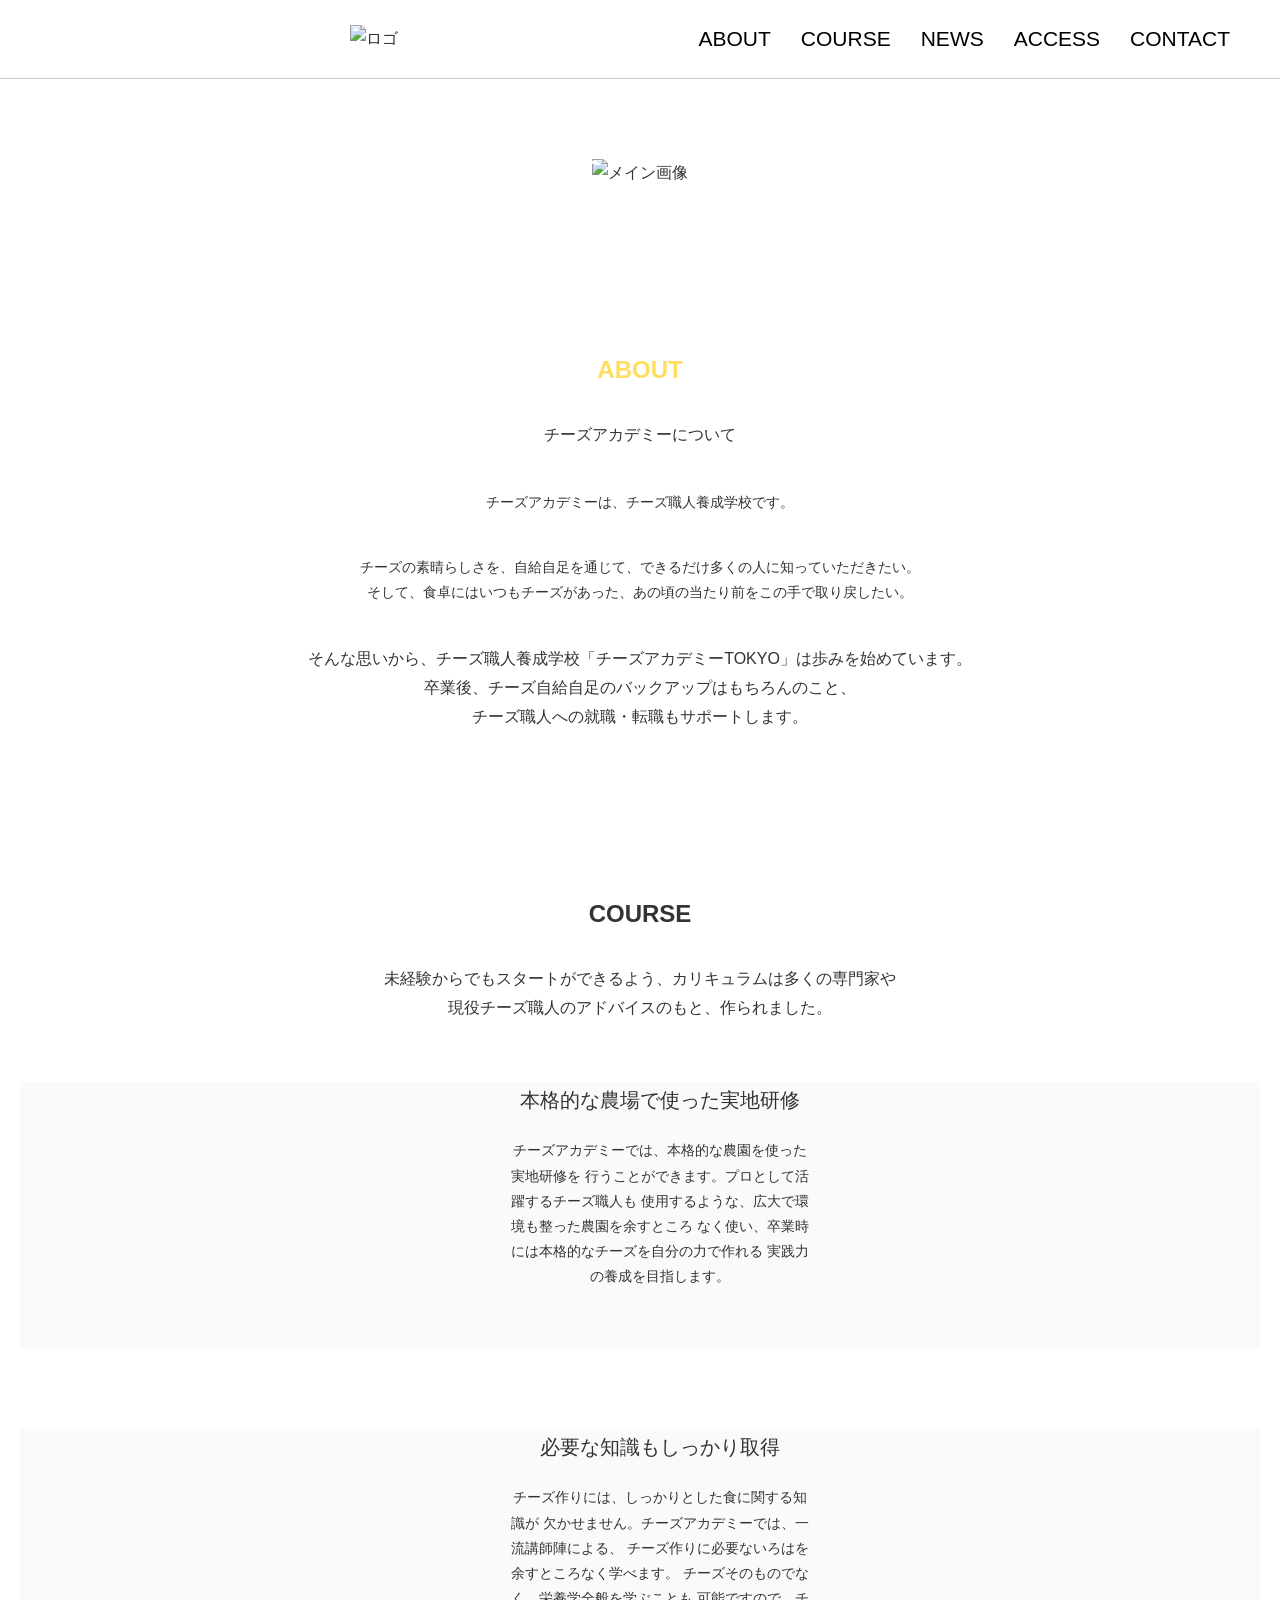
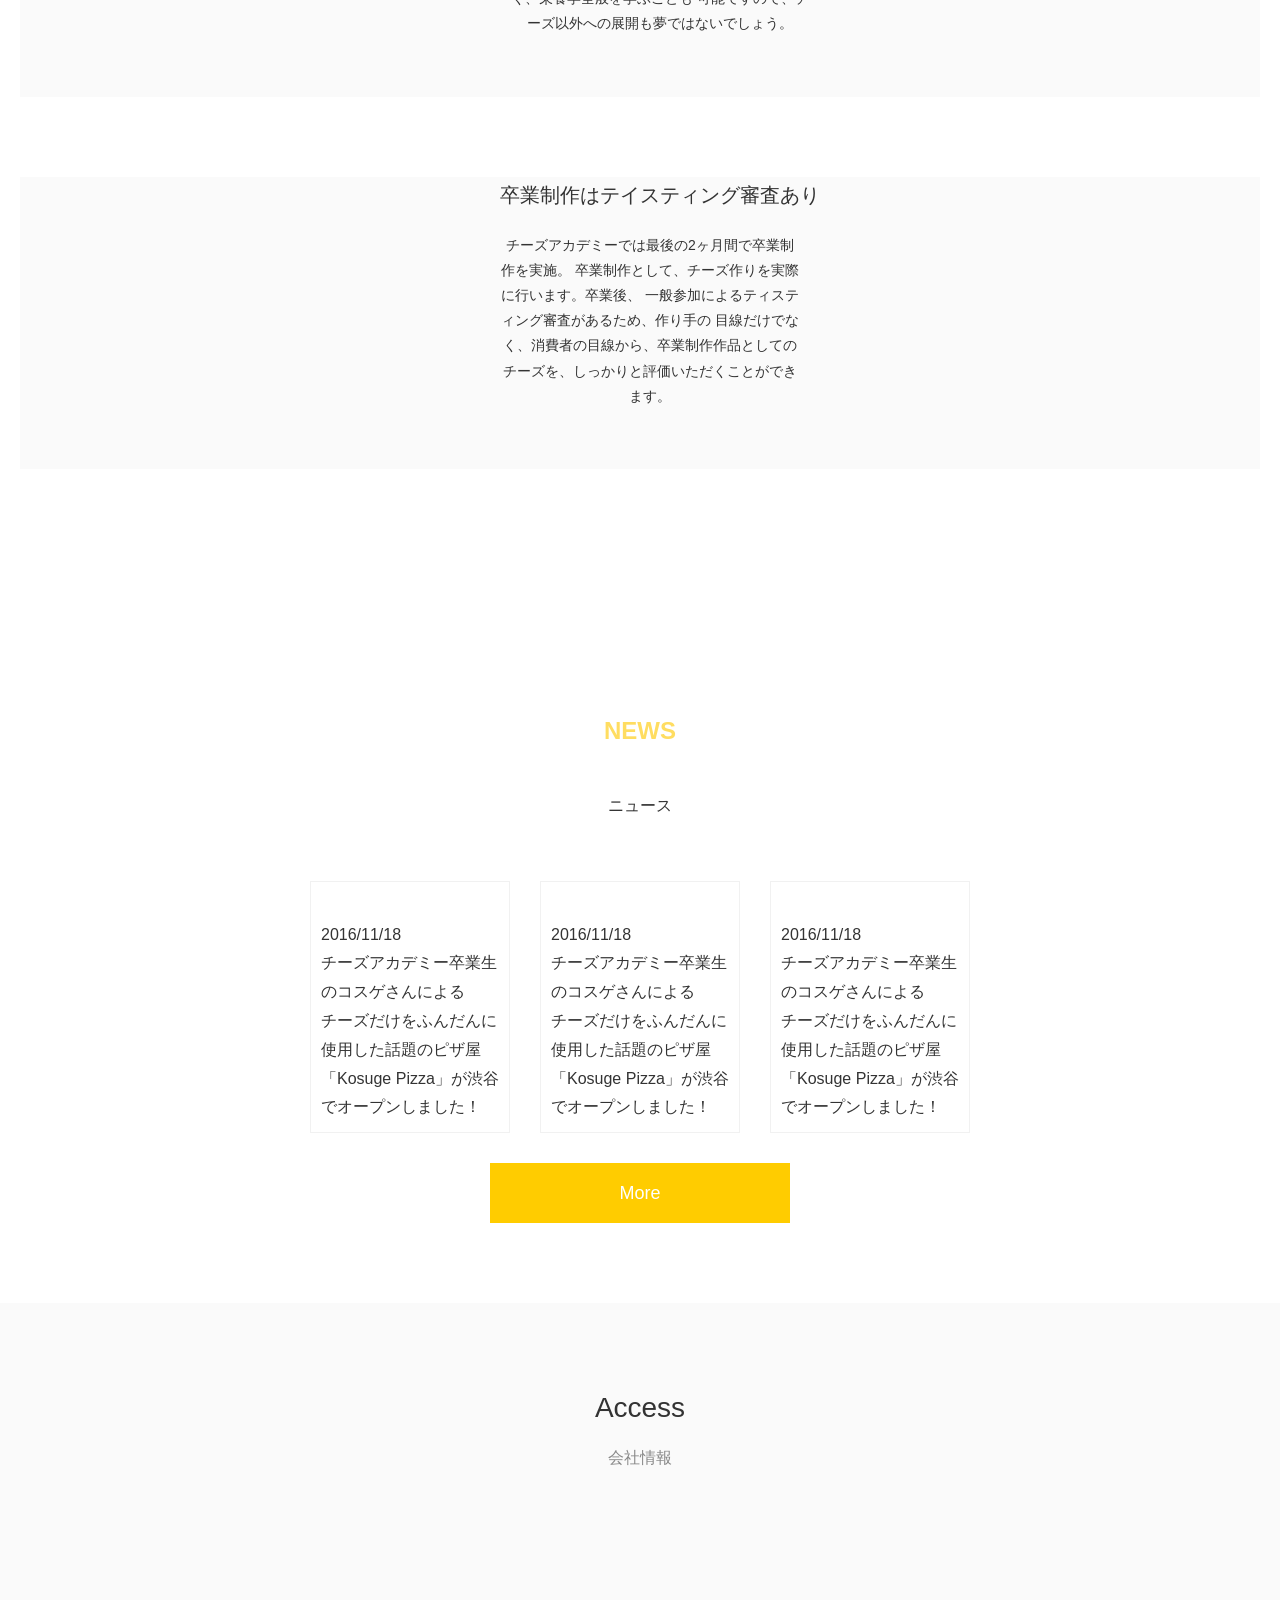
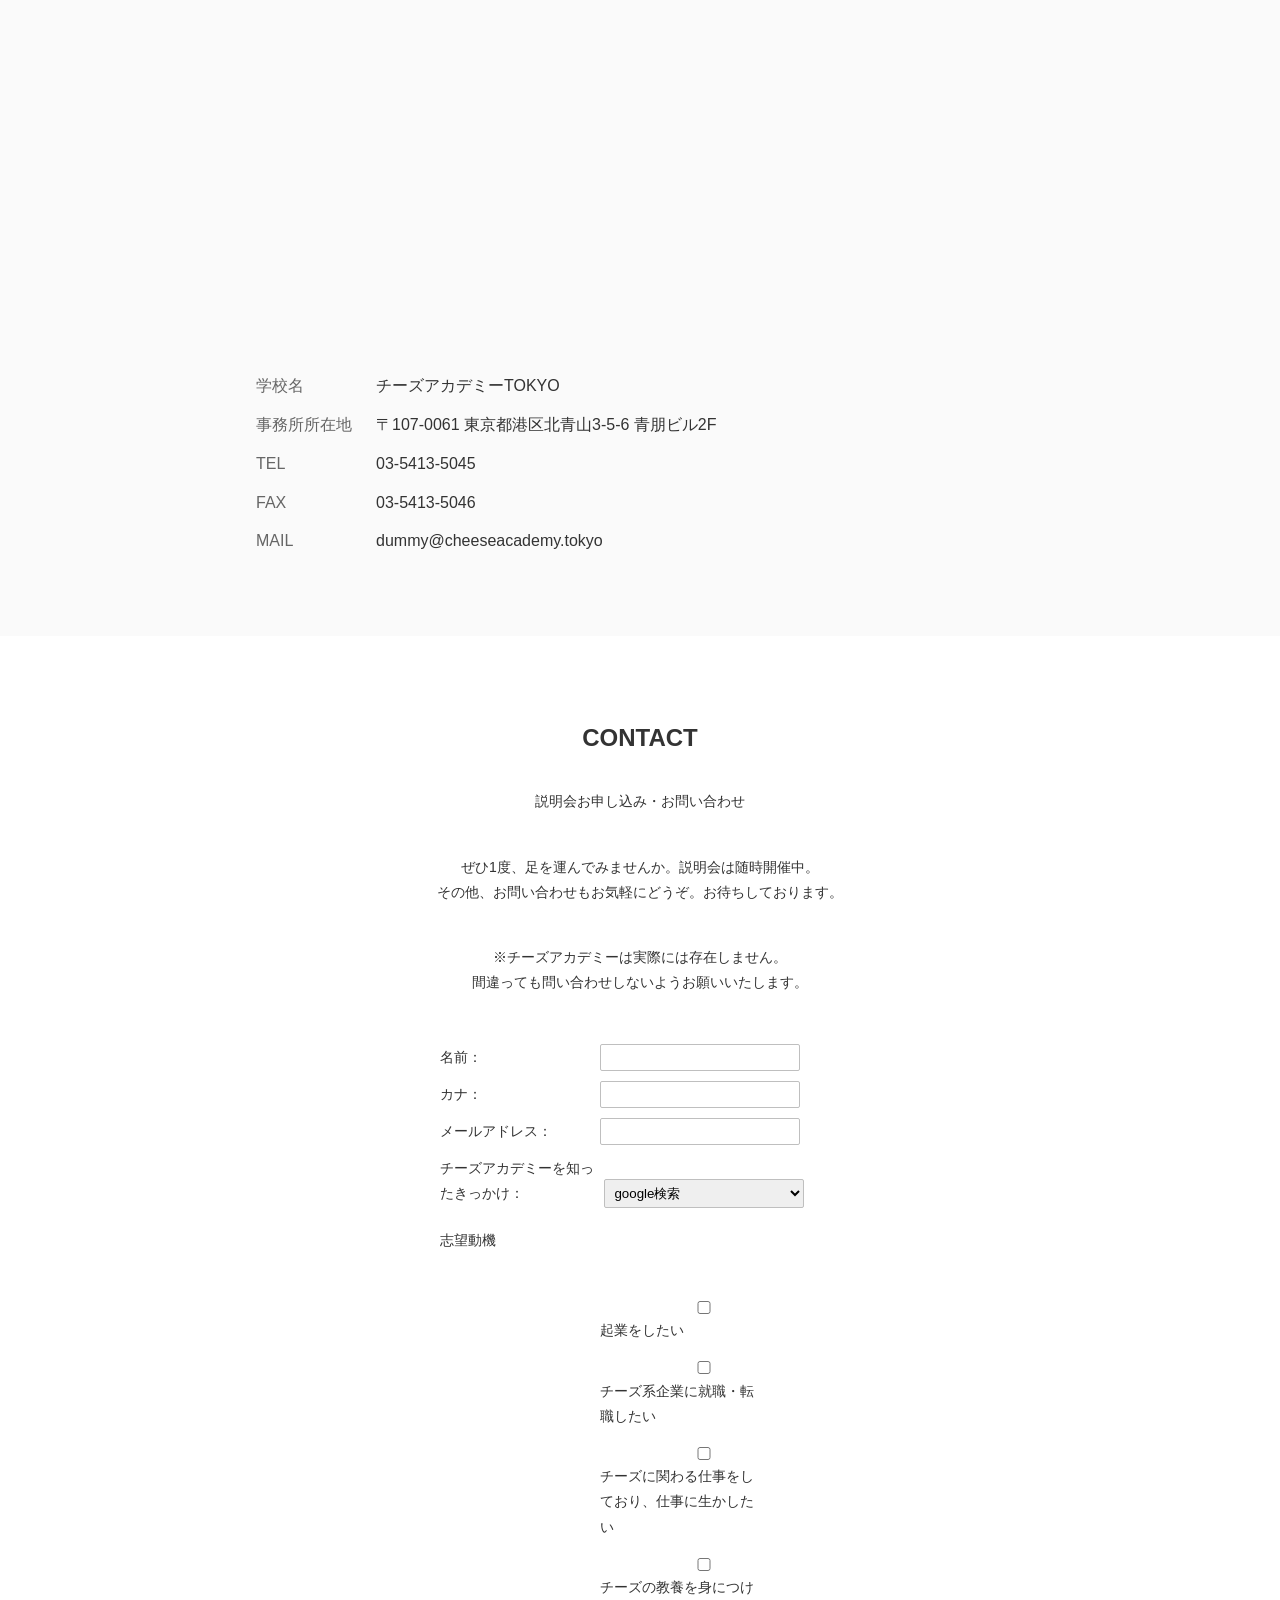
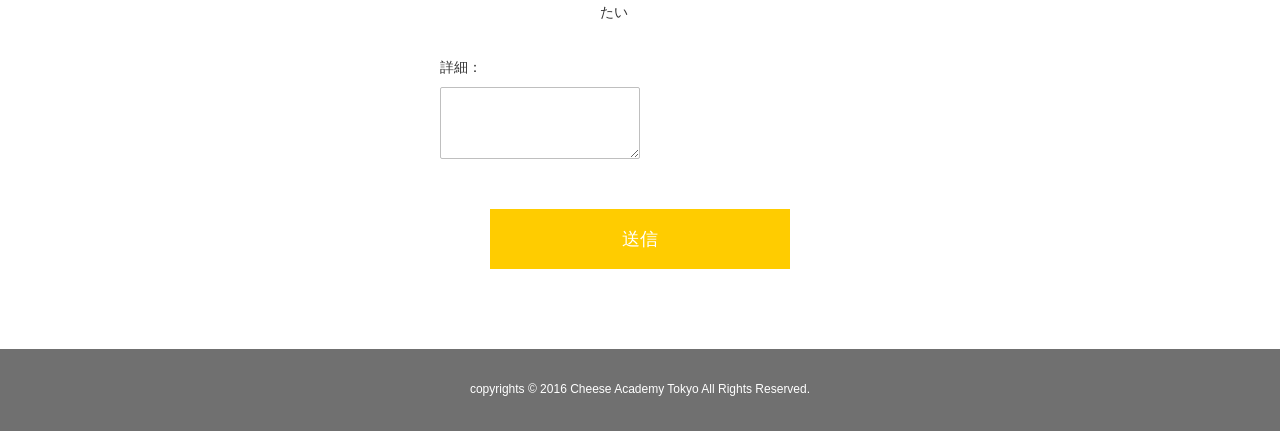
==== index.html @ f81d793a "upload file" ====
<!DOCTYPE html>
<html lang="ja">
<!-- 最初の設定は終わっています　必要な方は触ってください -->

<head>
  <meta charset="UTF-8">
  <meta name="viewport" content="width=device-width, initial-scale=1.0">
  <meta http-equiv="X-UA-Compatible" content="ie=edge">
  <title>チーズアカデミー</title>
  <link rel="stylesheet" href="css/reset.css">
  <link rel="stylesheet" href="css/style.css">
</head>
<!-- 最初の設定は終わっています　必要な方は触ってください -->

<body>
  <!-- この中に記述していく -->
  <!-- ここから下にコードを書く -->

  <!-- Header -->
  <header>
    <div class="logo"></div>
    <img src="/kadai00-cheese-academy-main/html_name_00/img/header_logo.png" alt="ロゴ">
    <nav>
      <ul>
        <li><a href="#">ABOUT</a></li>
        <li><a href="#">COURSE</a></li>
        <li><a href="#">NEWS</a></li>
        <li><a href="#">ACCESS</a></li>
        <li><a href="#">CONTACT</a></li>
      </ul>
    </nav>
  </header>

  <!-- Main Visual -->
  <section class="main-visual">
    <img src="/kadai00-cheese-academy-main/html_name_00/img/mainbg.png" alt="メイン画像">
    <div class="main-text">
      <h1>セカイを変えるチーズを作ろう</h1>
      <p>チーズ職人養成学校「チーズアカデミーTOKYO」</p>
    </div>
  </section>

  <!-- ABOUT -->
  <section class="about">
    <h2>ABOUT</h2>
    <p class="subtitle">チーズアカデミーについて</p>
    <p class="text">
      チーズアカデミーは、チーズ職人養成学校です。</p>

    <p class="text2">チーズの素晴らしさを、自給自足を通じて、できるだけ多くの人に知っていただきたい。<br>
      そして、食卓にはいつもチーズがあった、あの頃の当たり前をこの手で取り戻したい。</p>

    <p class="text3">そんな思いから、チーズ職人養成学校「チーズアカデミーTOKYO」は歩みを始めています。</p>
    <p class="text4">卒業後、チーズ自給自足のバックアップはもちろんのこと、<br>
      チーズ職人への就職・転職もサポートします。
    </p>
    <div class="about-images">
      <img src="/kadai00-cheese-academy-main/html_name_00/img/about_images.png" alt="">
      <img src="kadai00-cheese-academy-main/html_name_00/img/about_03.jpg" alt="">
      <img src="kadai00-cheese-academy-main/html_name_00/img/about_02.jpg" alt="">
      <img src="kadai00-cheese-academy-main/html_name_00/img/about_01.jpg" alt="">
    </div>
  </section>

  <!-- COURSE -->
  <section class="course">
    <h2>COURSE</h2>
    <p>未経験からでもスタートができるよう、カリキュラムは多くの専門家や<br>
      現役チーズ職人のアドバイスのもと、作られました。</p>
    <div class="course-item">
      <img src="/kadai00-cheese-academy-main/html_name_00/img/course_01.jpg" alt="">
      <div>
        <h3>本格的な農場で使った実地研修</h3>
        <p>チーズアカデミーでは、本格的な農園を使った実地研修を
          行うことができます。プロとして活躍するチーズ職人も
          使用するような、広大で環境も整った農園を余すところ
          なく使い、卒業時には本格的なチーズを自分の力で作れる
          実践力の養成を目指します。</p>
      </div>
    </div>

    <div class="course-item">
      <img src="/kadai00-cheese-academy-main/html_name_00/img/course_02.jpg" alt="">
      <div>
        <h3>必要な知識もしっかり取得</h3>
        <p>チーズ作りには、しっかりとした食に関する知識が
          欠かせません。チーズアカデミーでは、一流講師陣による、
          チーズ作りに必要ないろはを余すところなく学べます。
          チーズそのものでなく、栄養学全般を学ぶことも
          可能ですので、チーズ以外への展開も夢ではないでしょう。
        </p>
      </div>
    </div>

    <div class="course-item">
      <img src="/kadai00-cheese-academy-main/html_name_00/img/course_03.jpg" alt="">
      <div>
        <h3>卒業制作はテイスティング審査あり</h3>
        <p>チーズアカデミーでは最後の2ヶ月間で卒業制作を実施。
          卒業制作として、チーズ作りを実際に行います。卒業後、
          一般参加によるティスティング審査があるため、作り手の
          目線だけでなく、消費者の目線から、卒業制作作品としての
          チーズを、しっかりと評価いただくことができます。
        </p>
      </div>
    </div>
  </section>

  <!-- NEWS -->
  <section class="news">
    <h2>NEWS</h2>
    <h3>ニュース</h3>
    <div class="news-list">
      <div class="news-item">
        <img src="/kadai00-cheese-academy-main/html_name_00/img/news_img.jpg" alt="">
        <p>2016/11/18<br>チーズアカデミー卒業生のコスゲさんによる<br>
          チーズだけをふんだんに使用した話題のピザ屋
          「Kosuge Pizza」が渋谷でオープンしました！</p>
      </div>
      <div class="news-item">
        <img src="/kadai00-cheese-academy-main/html_name_00/img/news_img.jpg" alt="">
        <p>2016/11/18<br>チーズアカデミー卒業生のコスゲさんによる<br>
          チーズだけをふんだんに使用した話題のピザ屋
          「Kosuge Pizza」が渋谷でオープンしました！</p>
      </div>
      <div class="news-item">
        <img src="/kadai00-cheese-academy-main/html_name_00/img/news_img.jpg" alt="">
        <p>2016/11/18<br>チーズアカデミー卒業生のコスゲさんによる<br>
          チーズだけをふんだんに使用した話題のピザ屋
          「Kosuge Pizza」が渋谷でオープンしました！</p>
      </div>
    </div>
    <button class="more-btn">More</button>
  </section>

  <!-- ACCESS -->
  <section class="access">
    <h2>Access</h2>
    <h3>会社情報</h3>
    <iframe
      src="https://www.google.com/maps/embed?pb=!1m18!1m12!1m3!1d3241.394608763863!2d139.7140363!3d35.6672844!2m3!1f0!2f0!3f0!3m2!1i1024!2i768!4f13.1!3m3!1m2!1s0x60188c9faa249f2b%3A0x3563e92b2a0598d3!2z44CSMTA3LTAwNjEg5p2x5Lqs6YO95riv5Yy65YyX6Z2S5bGx77yT5LiB55uu77yV4oiS77yW!5e0!3m2!1sja!2sjp!4v1762820536633!5m2!1sja!2sjp"
      width="600" height="450" style="border:0;" allowfullscreen="" loading="lazy"
      referrerpolicy="no-referrer-when-downgrade"></iframe>
    <div class="access-info">
      <dl>
        <dt>学校名</dt>
        <dd>チーズアカデミーTOKYO</dd>

        <dt>事務所所在地</dt>
        <dd>〒107-0061 東京都港区北青山3-5-6 青朋ビル2F</dd>

        <dt>TEL</dt>
        <dd>03-5413-5045</dd>

        <dt>FAX</dt>
        <dd>03-5413-5046</dd>

        <dt>MAIL</dt>
        <dd>dummy@cheeseacademy.tokyo</dd>
      </dl>
    </div>
  </section>

  <!-- CONTACT -->
  <section class="contact">
    <h2>CONTACT</h2>
    <p>説明会お申し込み・お問い合わせ</p>
    <p>ぜひ1度、足を運んでみませんか。説明会は随時開催中。<br>
      その他、お問い合わせもお気軽にどうぞ。お待ちしております。<br>


    <p>※チーズアカデミーは実際には存在しません。<br>
      間違っても問い合わせしないようお願いいたします。</p>
    <form>
      <label>名前：</label><input type="text"><br>
      <label>カナ：</label><input type="text"><br>
      <label>メールアドレス：</label><input type="email"><br>
      <label>チーズアカデミーを知ったきっかけ：</label>
      <select>
        <option>google検索</option>
        <option>SNS</option>
        <option>紹介</option>
        <option>たまたま通りかかった</option>
        <option>その他</option>
      </select><br>
      <p class="checkbox-title">志望動機</p>
      <div class="checkboxes">
        <label><input type="checkbox">起業をしたい</label>
        <label><input type="checkbox">チーズ系企業に就職・転職したい</label>
        <label><input type="checkbox">チーズに関わる仕事をしており、仕事に生かしたい</label>
        <label><input type="checkbox">チーズの教養を身につけたい</label>
      </div>
      <label>詳細：</label><br>
      <textarea rows="4"></textarea><br>
      <button type="submit">送信</button>
    </form>
  </section>

  <!-- FOOTER -->
  <footer>
    <p>copyrights © 2016 Cheese Academy Tokyo All Rights Reserved.</p>
  </footer>

  <!-- ここから上にコードを書く -->
  <!-- この中に記述していく -->
  <script src="https://code.jquery.com/jquery-3.2.1.min.js"></script>
  <script src="js/main.js"></script>
</body>

</html>
---- css/style.css ----
/* ここから下に記載していく */
html {
    font-size: 100%;
    /*ユーザー設定の文字サイズを正しく反映*/
}

* {
    box-sizing: border-box;
    /*余白や線を幅や高さに含める*/
}

img {
    max-width: 100%;
    /*画像が親要素からはみ出すのを防ぐ*/
    height: auto;
}

body {
    font-family: "Hiragino Kaku Gothic ProN", sans-serif;
    line-height: 1.8;
    margin: 0;
    padding: 0;
    color: #333;
}

/* Header */
header {
    display: flex;
    justify-content: space-between;
    align-items: center;
    padding: 20px 50px;
    border-bottom: 1px solid #ccc;
}

header .logo {
    font-weight: bold;
}

nav ul {
    list-style: none;
    display: flex;
    gap: 30px;
    margin: 0;
    padding: 0;
}

nav a {
    text-decoration: none;
    color: black;
    font-size: 21px;
}

nav a:hover {
    color: #ffcc00;
}

/* Main Visual */
.main-visual {
    position: relative;
    text-align: center;
}

.main-visual img {
    width: 100%;
    height: auto;
}

.main-text {
    position: absolute;
    top: 50%;
    left: 50%;
    transform: translate(-50%, -50%);
    color: white;
}

.main-text h1 {
    font-size: 38px;
    margin-bottom: 10px;
}

.main-text p {
    font-size: 25px;
}

/* Section Base */
section {
    padding: 80px 20px;
    text-align: center;
}

/* ABOUT */
.about h2 {
    font-size: 24px;
    font-weight: bold;
    margin-bottom: 30px;
    color: #ffdd61;
}

.about .subtitle {
    font-size: 16px;
    margin-bottom: 40px;
}

.about .text {
    font-size: 14px;
    margin-bottom: 40px;
}

.about .text2 {
    font-size: 14px;
    margin-bottom: 40px;
}

about .text3 {
    font-size: 14px;
    margin-bottom: 40px;
}

about .text4 {
    font-size: 12px;
    margin-bottom: 40px;
}

.about-images {
    display: flex;
    justify-content: center;
    gap: 10px;
}

/* COURSE */
.course h2 {
    font-size: 24px;
    font-weight: bold;
    margin-bottom: 30px;
}

.course p {
    margin-bottom: 60px;
}

.course-item {
    display: flex;
    align-items: center;
    justify-content: center;
    gap: 40px;
    margin-bottom: 80px;
    flex-wrap: wrap;
    background-color: #fafafa;
}

.course-item h3 {
    font-size: 20px;
    margin-bottom: 20px;
}

.course-item p {
    font-size: 14px;
    width: 300px;
}

/* NEWS */
.news h2 {
    font-size: 24px;
    font-weight: bold;
    margin-bottom: 40px;
    color: #ffdd61;
}

.news h3 {
    margin-bottom: 60px;
}

.news-list {
    display: flex;
    justify-content: center;
    gap: 30px;
    flex-wrap: wrap;
}

.news-item {
    width: 200px;
    padding: 10px;
    border: 1px solid #f1f1f1;
    transition: all 0.3s;
    text-align: left;
}

.news-item:hover {
    border-color: #ffcc00;
    transform: translateY(-5px);
}

.more-btn {
    margin-top: 30px;
    padding: 10px 30px;
    background: #ffcc00;
    border: none;
    cursor: pointer;
    color: white;
    font-size: 18px;
}

/* ACCESS */
.access {
    text-align: center;
    padding: 80px 0;
    background: #fafafa;
    color: #333;
}

.access h2 {
    font-size: 28px;
    margin-bottom: 10px;
}

.access h3 {
    font-size: 16px;
    margin-bottom: 40px;
    color: #888;
}

.access-info {
    width: 60%;
    margin: 0 auto;
    text-align: left;
}

.access-info dl {
    display: grid;
    grid-template-columns: 100px 1fr;
    /* 左にラベル、右に内容 */
    row-gap: 10px;
    column-gap: 20px;
}

.access-info dt {
    color: #666;
}

.access-info dd {
    margin: 0;
    /* デフォルトの余白を消す */
}




/* CONTACT */
.contact h2 {
    font-size: 24px;
    font-weight: bold;
    margin-bottom: 30px;
}

.contact p {
    font-size: 14px;
    margin-bottom: 40px;
}

form {
    display: inline-block;
    text-align: left;
    width: 400px;
}

label {
    display: inline-block;
    width: 160px;
    font-size: 14px;
    margin-top: 10px;
}

input,
select,
textarea {
    width: 200px;
    padding: 5px;
    margin-top: 5px;
    border: 1px solid #bfbfbf;
    border-radius: 2px;
    box-sizing: border-box;
}

.checkboxes {
    margin-left: 160px;
    margin-bottom: 20px;
}

.checkboxes label {
    display: block;
    text-align: left;
    font-size: 14px;
    line-height: 1.8;
}

.checkboxes input[type="checkbox"] {
    margin-right: 8px;
    vertical-align: middle;
}

.checkbox-title {
    font-size: 14px;
    margin-top: 20px;
    margin-bottom: 5px;
}

button {
    display: block;
    width: 300px;
    height: 60px;
    margin: 40px auto 0;
    padding: 10px 30px;
    background: #ffcc00;
    border: none;
    cursor: pointer;
    color: white;
    font-size: 18px;
}

button:hover {
    background: #e5b800;
}

/* Footer */
footer {
    background-color: #707070;
    color: white;
    text-align: center;
    padding: 30px 0;
    font-size: 12px;
}
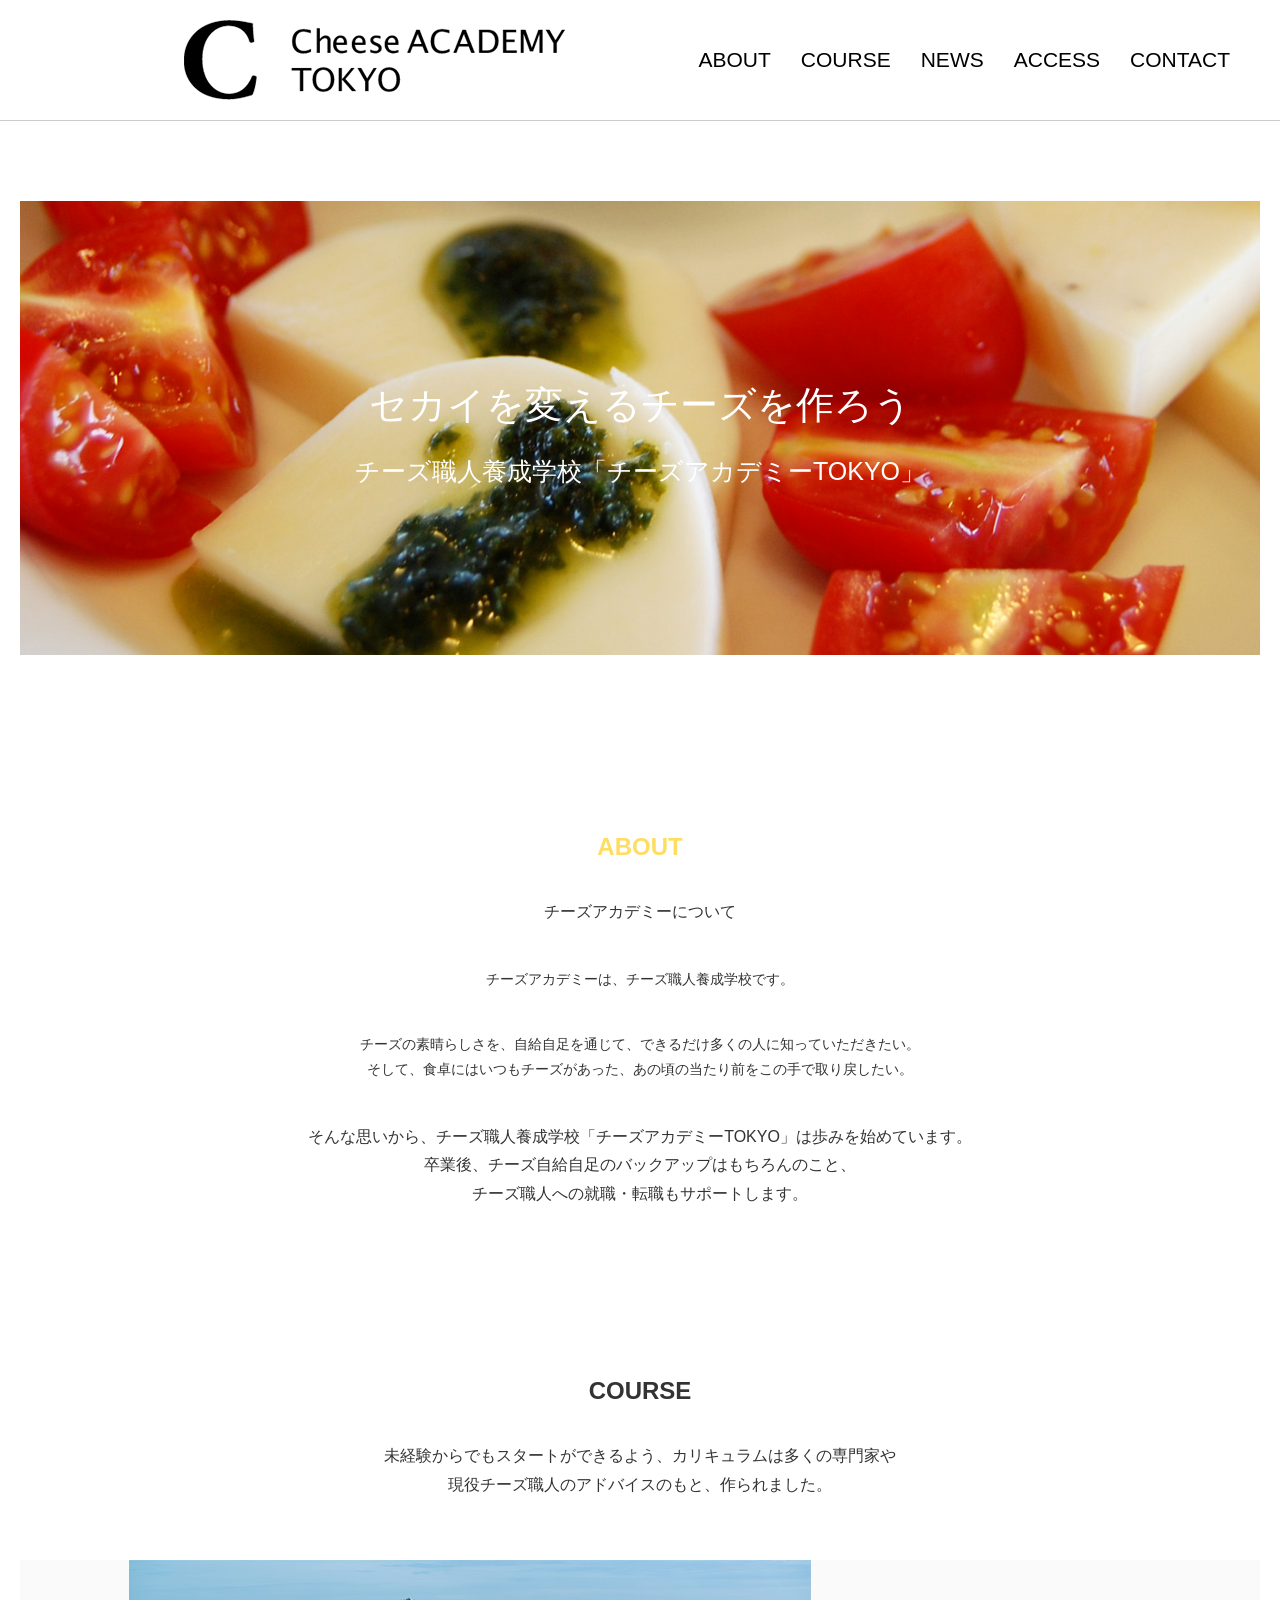
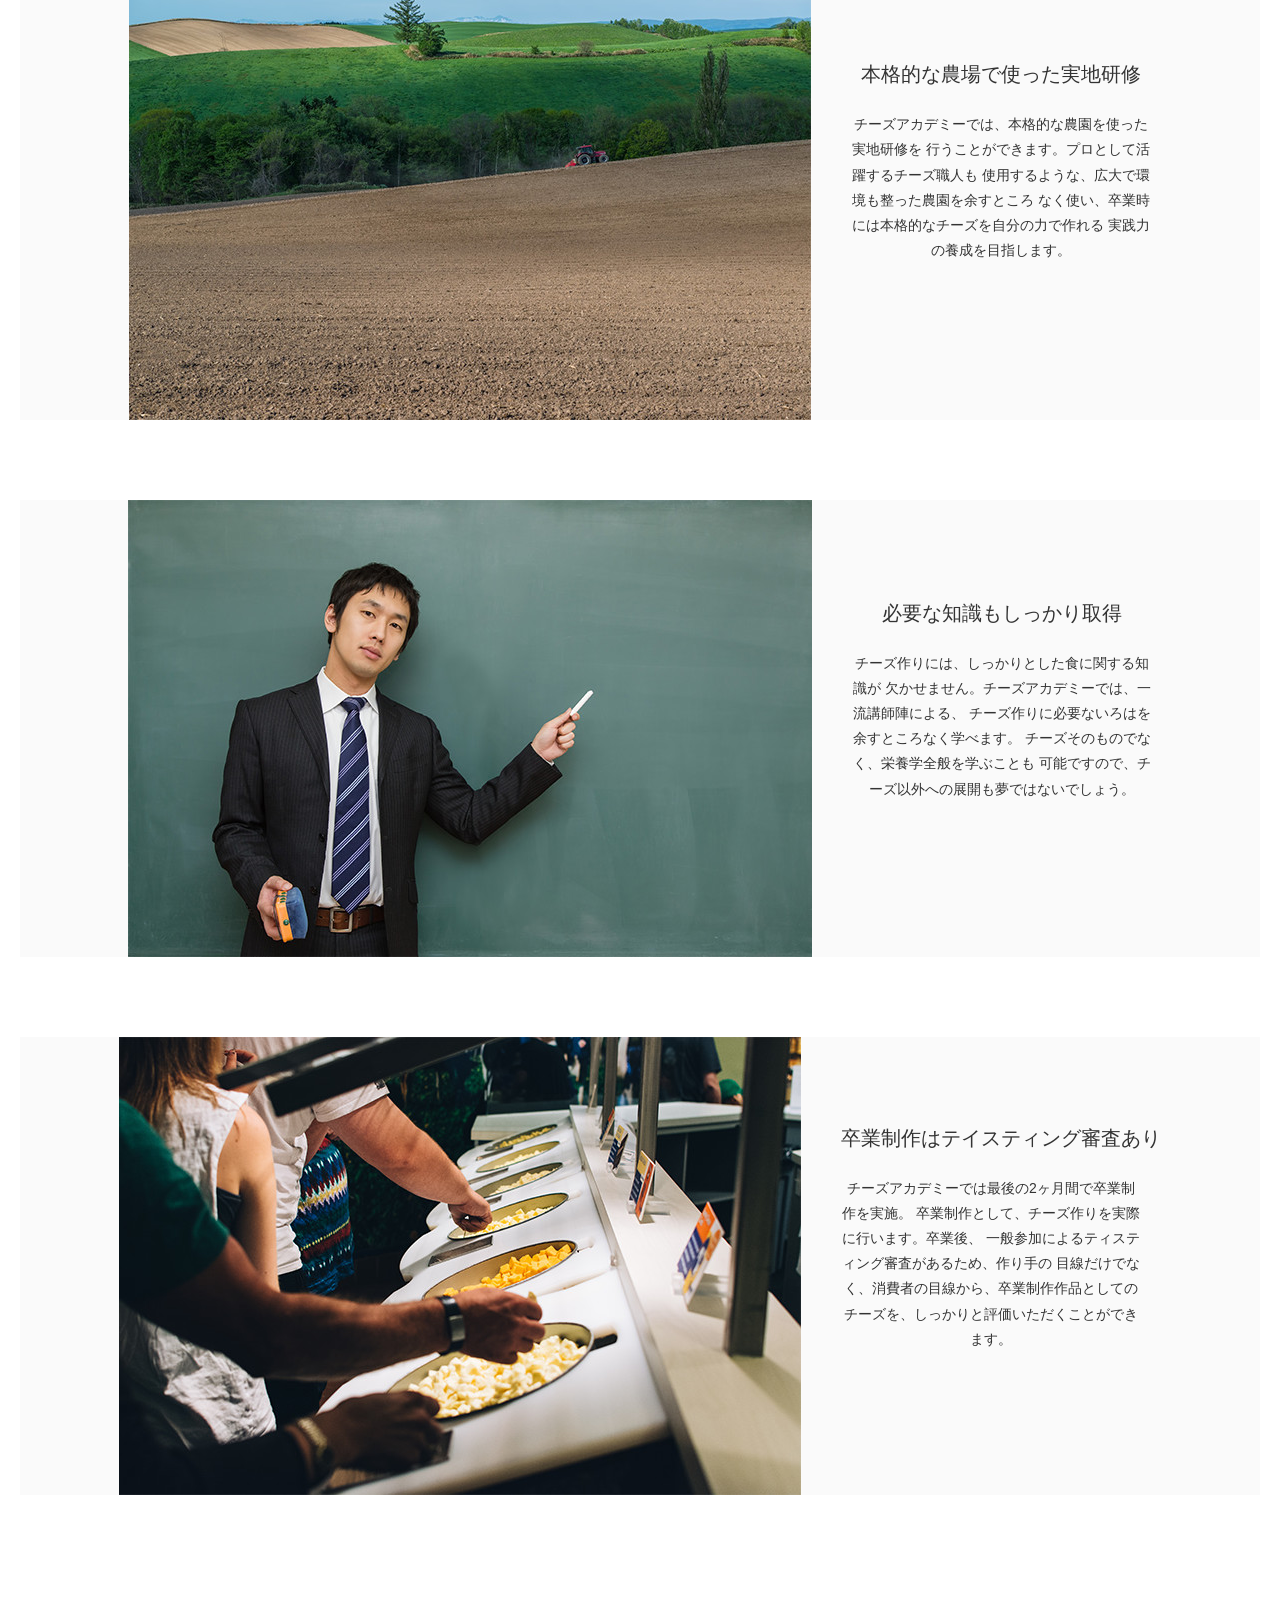
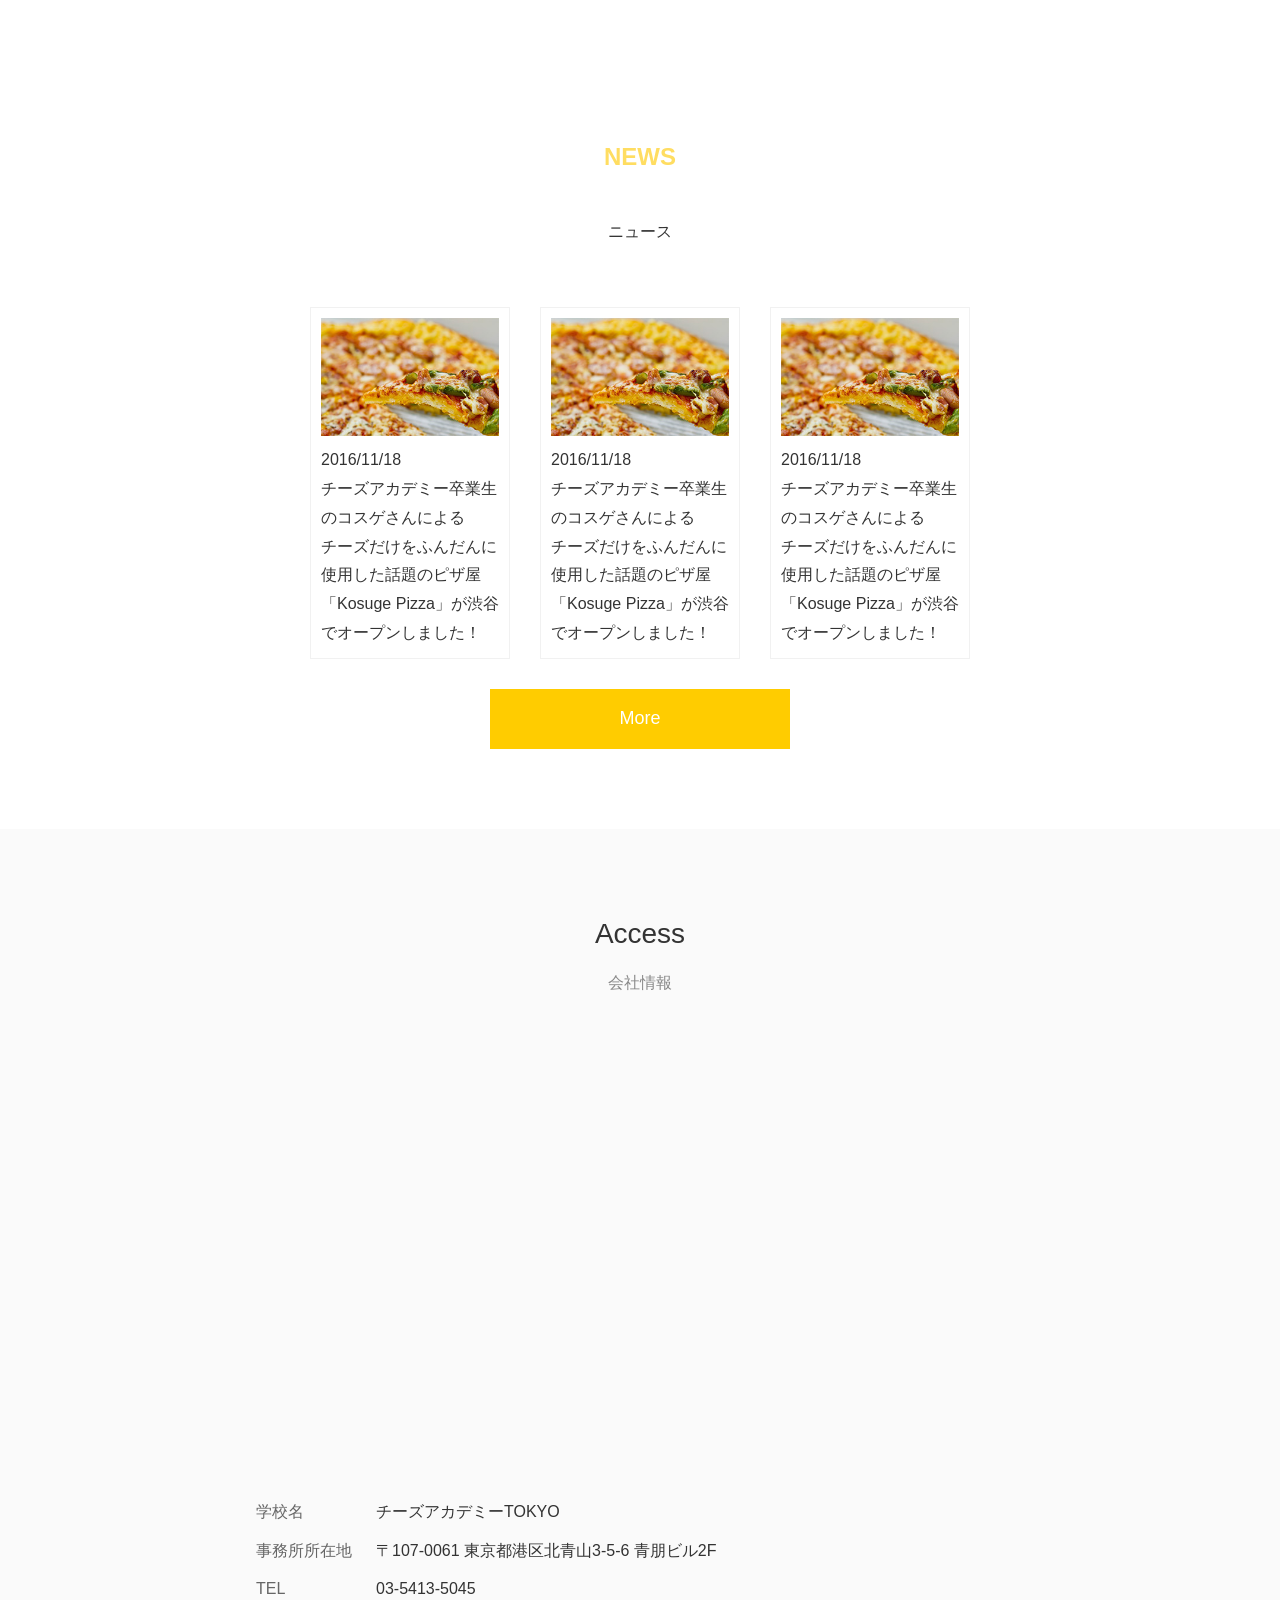
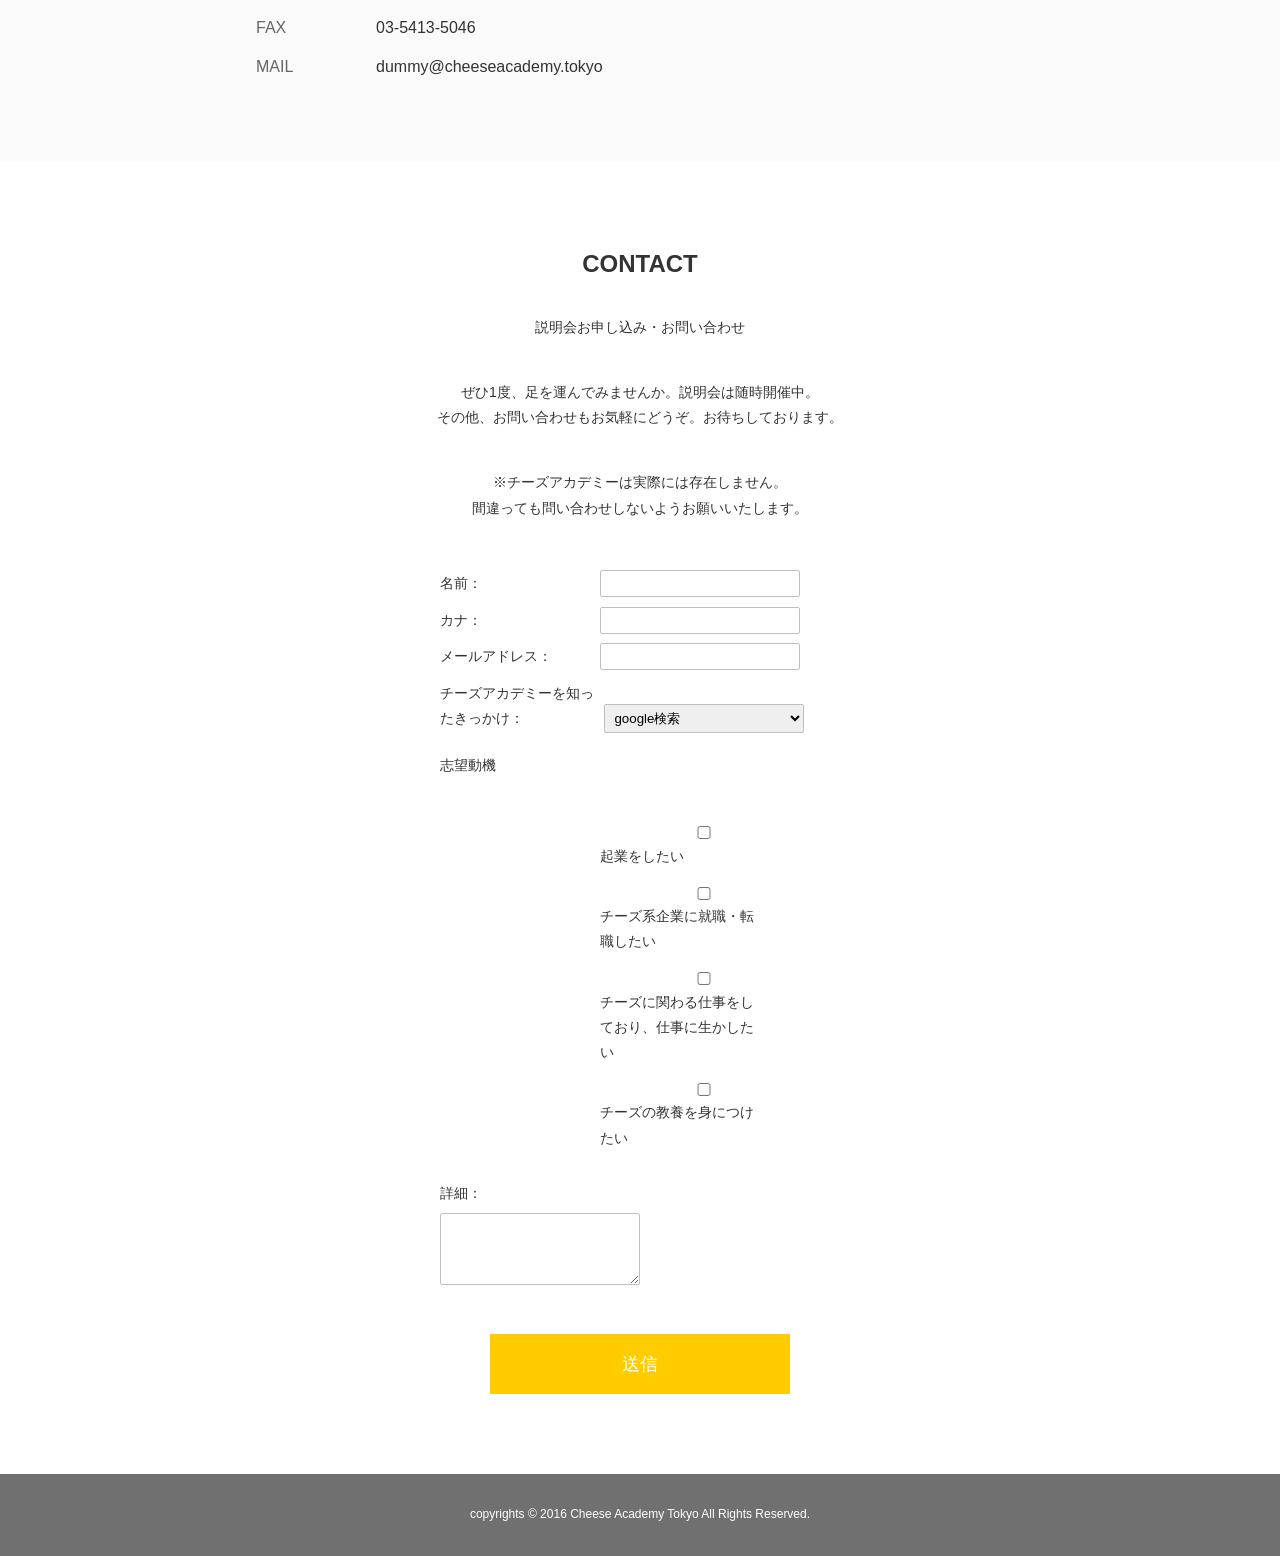
==== commit cb5a9fc4: "pass changes" ====
--- a/index.html
+++ b/index.html
@@ -19,7 +19,7 @@
   <!-- Header -->
   <header>
     <div class="logo"></div>
-    <img src="/kadai00-cheese-academy-main/html_name_00/img/header_logo.png" alt="ロゴ">
+    <img src="img/header_logo.png" alt="ロゴ">
     <nav>
       <ul>
         <li><a href="#">ABOUT</a></li>
@@ -33,7 +33,7 @@
 
   <!-- Main Visual -->
   <section class="main-visual">
-    <img src="/kadai00-cheese-academy-main/html_name_00/img/mainbg.png" alt="メイン画像">
+    <img src="img/mainbg.png" alt="メイン画像">
     <div class="main-text">
       <h1>セカイを変えるチーズを作ろう</h1>
       <p>チーズ職人養成学校「チーズアカデミーTOKYO」</p>
@@ -68,7 +68,7 @@
     <p>未経験からでもスタートができるよう、カリキュラムは多くの専門家や<br>
       現役チーズ職人のアドバイスのもと、作られました。</p>
     <div class="course-item">
-      <img src="/kadai00-cheese-academy-main/html_name_00/img/course_01.jpg" alt="">
+      <img src="img/course_01.jpg" alt="">
       <div>
         <h3>本格的な農場で使った実地研修</h3>
         <p>チーズアカデミーでは、本格的な農園を使った実地研修を
@@ -80,7 +80,7 @@
     </div>
 
     <div class="course-item">
-      <img src="/kadai00-cheese-academy-main/html_name_00/img/course_02.jpg" alt="">
+      <img src="img/course_02.jpg" alt="">
       <div>
         <h3>必要な知識もしっかり取得</h3>
         <p>チーズ作りには、しっかりとした食に関する知識が
@@ -93,7 +93,7 @@
     </div>
 
     <div class="course-item">
-      <img src="/kadai00-cheese-academy-main/html_name_00/img/course_03.jpg" alt="">
+      <img src="img/course_03.jpg" alt="">
       <div>
         <h3>卒業制作はテイスティング審査あり</h3>
         <p>チーズアカデミーでは最後の2ヶ月間で卒業制作を実施。
@@ -112,19 +112,19 @@
     <h3>ニュース</h3>
     <div class="news-list">
       <div class="news-item">
-        <img src="/kadai00-cheese-academy-main/html_name_00/img/news_img.jpg" alt="">
+        <img src="img/news_img.jpg" alt="">
         <p>2016/11/18<br>チーズアカデミー卒業生のコスゲさんによる<br>
           チーズだけをふんだんに使用した話題のピザ屋
           「Kosuge Pizza」が渋谷でオープンしました！</p>
       </div>
       <div class="news-item">
-        <img src="/kadai00-cheese-academy-main/html_name_00/img/news_img.jpg" alt="">
+        <img src="img/news_img.jpg" alt="">
         <p>2016/11/18<br>チーズアカデミー卒業生のコスゲさんによる<br>
           チーズだけをふんだんに使用した話題のピザ屋
           「Kosuge Pizza」が渋谷でオープンしました！</p>
       </div>
       <div class="news-item">
-        <img src="/kadai00-cheese-academy-main/html_name_00/img/news_img.jpg" alt="">
+        <img src="img/news_img.jpg" alt="">
         <p>2016/11/18<br>チーズアカデミー卒業生のコスゲさんによる<br>
           チーズだけをふんだんに使用した話題のピザ屋
           「Kosuge Pizza」が渋谷でオープンしました！</p>
@@ -207,4 +207,4 @@
   <script src="js/main.js"></script>
 </body>
 
-</html>+</html>
